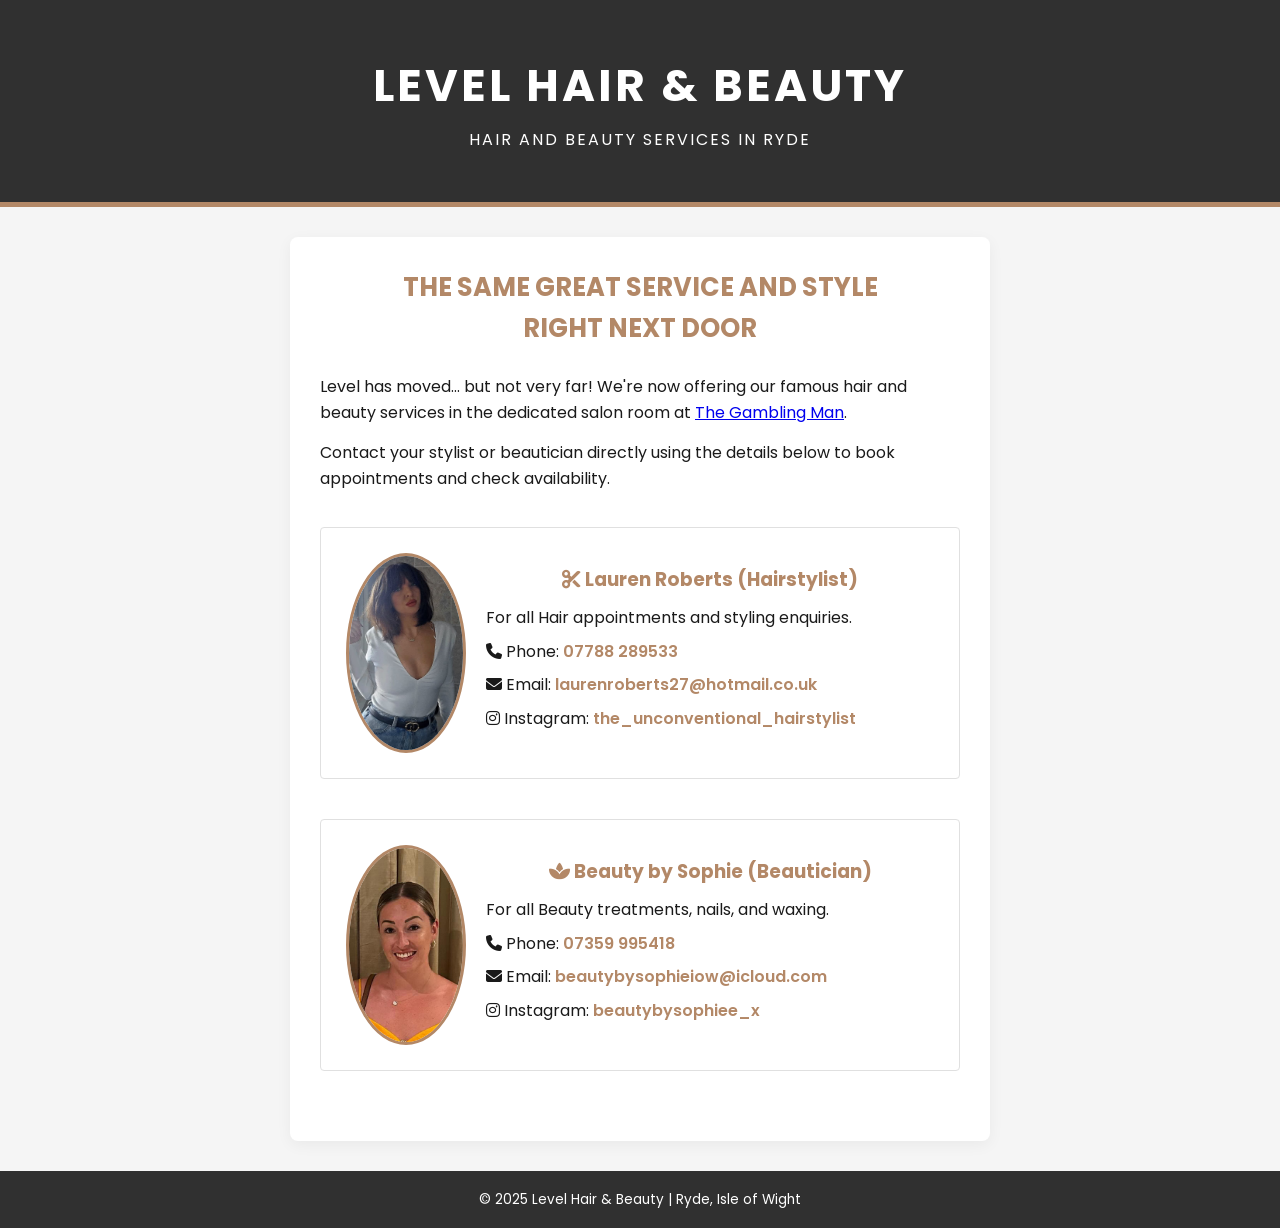
==== docs/index.html @ 0e7a3dd5 "rename to docs" ====
<!DOCTYPE html>
<html lang="en">
<head>
    <meta charset="UTF-8">
    <meta name="viewport" content="width=device-width, initial-scale=1.0">
    <title>Level Hair and Beauty | Ryde, Isle of Wight</title>
    <link rel="stylesheet" href="style.css">
    <link rel="preconnect" href="https://fonts.googleapis.com">
    <link rel="preconnect" href="https://fonts.gstatic.com" crossorigin>
    <link href="https://fonts.googleapis.com/css2?family=Poppins:wght@400;600;700&display=swap" rel="stylesheet">
    <link rel="stylesheet" href="https://cdnjs.cloudflare.com/ajax/libs/font-awesome/6.5.1/css/all.min.css">
</head>
<body>

    <header class="header">
        <h1>LEVEL HAIR & BEAUTY</h1>
        <p>HAIR AND BEAUTY SERVICES IN RYDE</p>
    </header>

	<main class="content">
        <h2>The same great service and style<br /> right next door</h2>
        <p>Level has moved... but not very far! We're now offering our famous hair and beauty services in the dedicated salon room at <a target="_blank" href="https://maps.app.goo.gl/unbRmFKhGrfCHR447">The Gambling Man</a>.</p>
        <p>Contact your stylist or beautician directly using the details below to book appointments and check availability.</p>
        
        <div class="contact-info contact-block">
            <div class="profile-image">
                <img src="Lauren Roberts Hairstylist.jpeg" alt="Portrait of Lauren Roberts, Hairstylist">
            </div>
            <div class="profile-details">
                <h3><i class="fa-solid fa-scissors"></i> Lauren Roberts (Hairstylist)</h3>
                <p>For all Hair appointments and styling enquiries.</p>
                <p><i class="fa-solid fa-phone"></i> Phone: <a href="tel:07788289533">07788 289533</a></p>
                <p><i class="fa-solid fa-envelope"></i> Email: <a href="mailto:laurenroberts27@hotmail.co.uk">laurenroberts27@hotmail.co.uk</a></p>
                <p><i class="fab fa-instagram"></i> Instagram: <a href="https://instagram.com/the_unconventional_hairstylist" target="_blank">the_unconventional_hairstylist</a></p>
            </div>
        </div>

        <div class="contact-info contact-block">
            <div class="profile-image">
                <img src="Sophie Beautician.jpg" alt="Portrait of Sophie, Beautician">
            </div>
            <div class="profile-details">
                <h3><i class="fa-solid fa-spa"></i> Beauty by Sophie (Beautician)</h3>
                <p>For all Beauty treatments, nails, and waxing.</p>
                <p><i class="fa-solid fa-phone"></i> Phone: <a href="tel:07359995418">07359 995418</a></p>
                <p><i class="fa-solid fa-envelope"></i> Email: <a href="mailto:beautybysophieiow@icloud.com">beautybysophieiow@icloud.com</a></p>
                <p><i class="fab fa-instagram"></i> Instagram: <a href="https://instagram.com/beautybysophiee_x" target="_blank">beautybysophiee_x</a></p>
            </div>
        </div>
        
    </main> 

    <footer class="footer">
        <p>&copy; 2025 Level Hair & Beauty | Ryde, Isle of Wight</p>
    </footer>

</body>
</html>
---- docs/style.css ----
/* --- LEVEL HAIR AND BEAUTY STYLE --- */

/* Basic Reset */
* {
    box-sizing: border-box;
    margin: 0;
    padding: 0;
}

:root {
    /* Defined brand colours for easy modification */
    --color-primary: #303030;    /* Charcoal Grey */
    --color-accent: #B38867;     /* Muted Gold/Bronze */
    --color-text: #1A1A1A;       /* Near Black */
    --color-background: #F5F5F5; /* Off-White */
    --color-white: #FFFFFF;
}

body {
    font-family: 'Poppins', sans-serif;
    line-height: 1.6;
    color: var(--color-text);
    background-color: var(--color-background);
    min-height: 100vh;
    display: flex;
    flex-direction: column;
}

/* Header Styling */
.header {
    background-color: var(--color-primary);
    color: var(--color-white);
    padding: 50px 20px;
    text-align: center;
    border-bottom: 5px solid var(--color-accent); /* Gold line accent */
}

.header h1 {
    font-size: 2.8rem;
    margin-bottom: 5px;
    font-weight: 700;
    letter-spacing: 3px;
}

.header p {
    font-size: 1rem;
    font-weight: 400;
    letter-spacing: 2px;
}

/* Container for Main Content */
.content {
    max-width: 700px; 
    margin: 30px auto;
    padding: 30px;
    background-color: var(--color-white);
    border-radius: 8px;
    box-shadow: 0 4px 15px rgba(0, 0, 0, 0.05);
    flex-grow: 1;
}

/* Content Headings and Text */
.content h2 {
    color: var(--color-accent);
    margin-bottom: 25px;
    font-size: 1.6rem;
    text-align: center;
    text-transform: uppercase;
}

.content p {
    margin-bottom: 15px;
    text-align: left;
}

/* Contact Information Block */
.contact-info {
    margin: 35px 0;
    padding: 25px;
    border: 1px solid var(--color-accent); /* Gold border */
    text-align: center;
    background-color: #FAFAFA;
    border-radius: 4px;
}

.contact-info p {
    margin: 8px 0;
    text-align: center;
}

.contact-info a {
    color: var(--color-accent);
    text-decoration: none;
    font-weight: 600;
}

.contact-info a:hover {
    text-decoration: underline;
    color: var(--color-primary);
}

.follow-us {
    text-align: center;
    font-style: italic;
    color: #666;
}

/* Footer Styling */
.footer {
    background-color: var(--color-primary);
    color: var(--color-white);
    text-align: center;
    padding: 18px;
    font-size: 0.85rem;
}

/* --- NEW STYLES FOR PROFILE BLOCKS AND IMAGES --- */

/* Parent container for image and text details */
.contact-block {
    display: flex; /* Enables side-by-side layout */
    align-items: center; /* Vertically aligns items */
    gap: 20px; /* Space between the image and details */
    margin-bottom: 40px; 
    padding: 25px;
    /* Resetting previous border and background for a cleaner block style */
    border: 1px solid #e0e0e0; 
    background-color: var(--color-white);
    border-radius: 4px;
}

/* Image container styling */
.profile-image {
    flex: 0 0 120px; /* Fixed width for the image container */
    overflow: hidden;
    border-radius: 50%; /* Makes the image circular */
    border: 3px solid var(--color-accent); /* Gold border around the image */
    height: 200px;
}

.profile-image img {
    width: 100%;
    height: 100%;
    display: block;
    /* Scales and crops the image to cover the entire container */
    object-fit: cover; 
}

/* Details container styling */
.profile-details {
    flex-grow: 1; /* Allows details block to take remaining space */
}

.profile-details h3 {
    margin-top: 0;
    margin-bottom: 10px;
    color: var(--color-accent);
}

.profile-details p {
    text-align: left; /* Ensures text inside details block is left-aligned */
}


/* --- RESPONSIVENESS (Media Query) --- */

/* For smaller screens (below 600px) */
@media (max-width: 600px) {
    
    .header {
        padding: 40px 15px;
    }

    .header h1 {
        font-size: 1.8rem;
        letter-spacing: 2px;
    }

    .header p {
        font-size: 0.9rem;
        letter-spacing: 1px;
    }

    .content {
        margin: 15px;
        padding: 20px;
    }

    .content h2 {
        font-size: 1.4rem;
    }
	    /* Change profile layout to stack vertically on small screens */
    .contact-block {
        flex-direction: column; 
        text-align: center; /* Center the stacked elements */
        gap: 15px;
    }

    .profile-image {
        flex: none; /* Remove fixed flex properties */
        margin-bottom: 10px; 
    }

    .profile-details p {
        text-align: center; /* Center text details on small screens */
    }
}
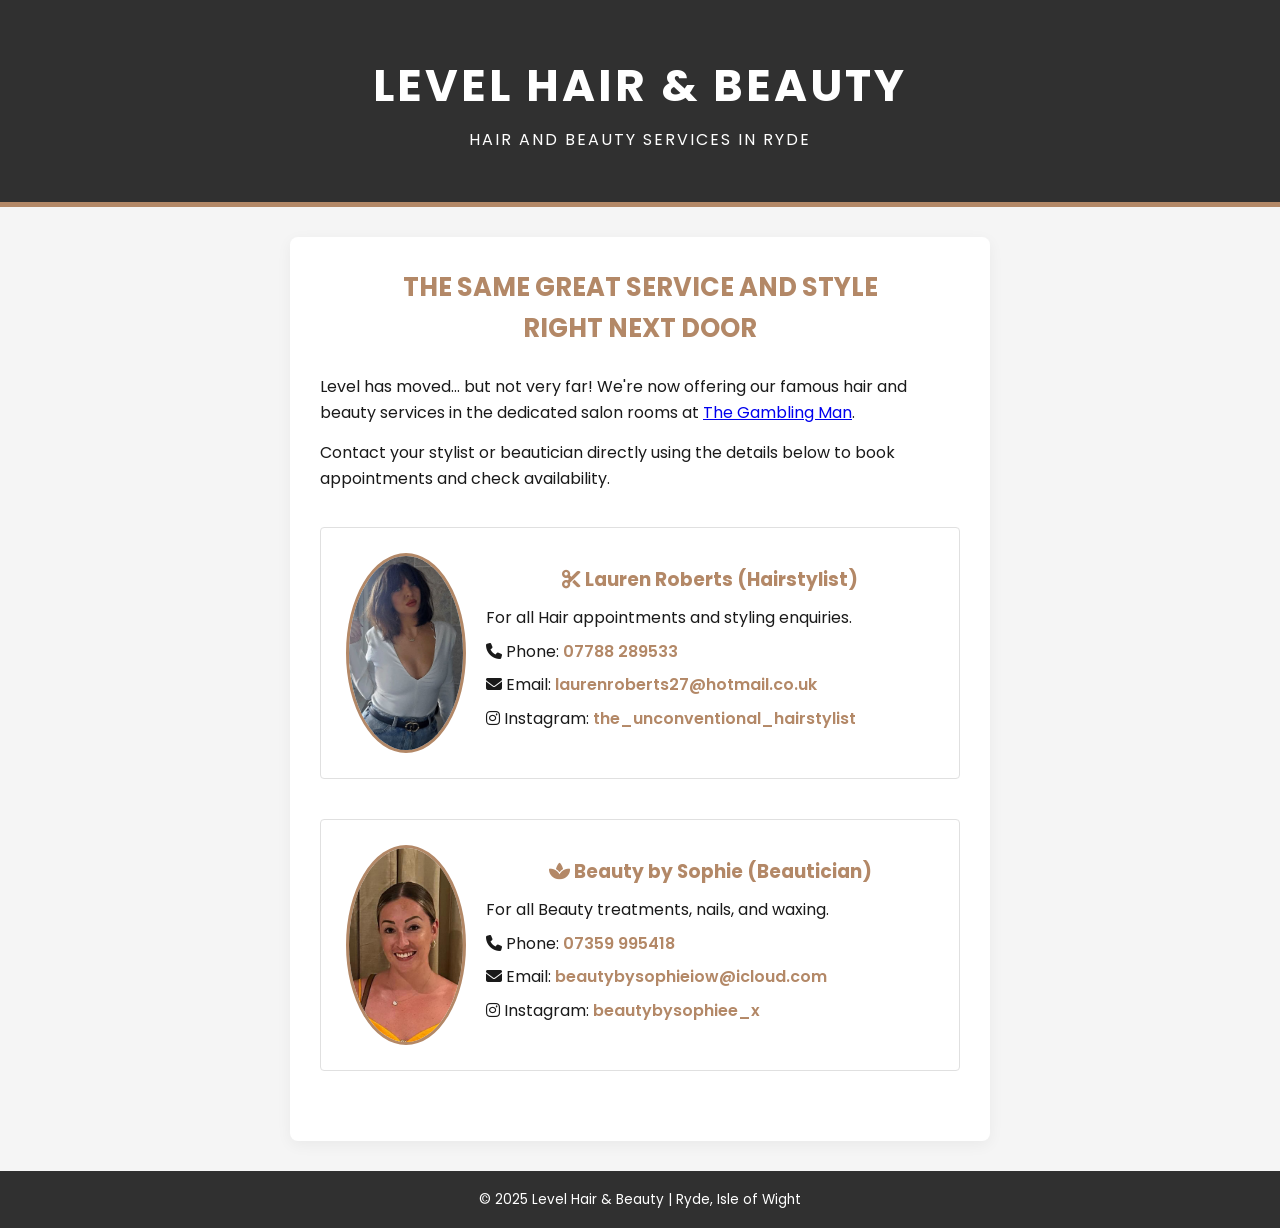
==== commit 0b236ed8: "Added schema" ====
--- a/docs/index.html
+++ b/docs/index.html
@@ -9,6 +9,43 @@
     <link rel="preconnect" href="https://fonts.gstatic.com" crossorigin>
     <link href="https://fonts.googleapis.com/css2?family=Poppins:wght@400;600;700&display=swap" rel="stylesheet">
     <link rel="stylesheet" href="https://cdnjs.cloudflare.com/ajax/libs/font-awesome/6.5.1/css/all.min.css">
+
+<script type="application/ld+json">
+{
+  "@context": "https://schema.org",
+  "@type": "BeautySalon",
+  "name": "Level Hair & Beauty",
+  "image": "https://levelhairandbeauty.co.uk/images/Level-Ryde-11.JPG",
+  "url": "https://levelhairandbeauty.co.uk",
+  "telephone": "+447788289533",
+  "description": "Hair and beauty services in Ryde, Isle of Wight, featuring services by Lauren Roberts (Hairstylist) and Sophie (Beautician). Now operating from The Gambling Man.",
+  "address": {
+    "@type": "PostalAddress",
+    "streetAddress": "5 St Thomas' Square",
+    "addressLocality": "Ryde",
+    "addressRegion": "Isle of Wight",
+    "postalCode": "PO33 2PJ",
+    "addressCountry": "GB"
+  },
+  "contactPoint": [
+    {
+      "@type": "ContactPoint",
+      "telephone": "+447788289533",
+      "contactType": "Hairstylist bookings"
+    },
+    {
+      "@type": "ContactPoint",
+      "telephone": "+447359995418",
+      "contactType": "Beauty bookings"
+    }
+  ],
+  "sameAs": [
+    "https://www.instagram.com/the_unconventional_hairstylist",
+    "https://www.instagram.com/beautybysophiee_x"
+  ]
+}
+</script>
+
 </head>
 <body>
 
@@ -19,7 +56,7 @@
 
 	<main class="content">
         <h2>The same great service and style<br /> right next door</h2>
-        <p>Level has moved... but not very far! We're now offering our famous hair and beauty services in the dedicated salon room at <a target="_blank" href="https://maps.app.goo.gl/unbRmFKhGrfCHR447">The Gambling Man</a>.</p>
+        <p>Level has moved... but not very far! We're now offering our famous hair and beauty services in the dedicated salon rooms at <a target="_blank" href="https://maps.app.goo.gl/unbRmFKhGrfCHR447">The Gambling Man</a>.</p>
         <p>Contact your stylist or beautician directly using the details below to book appointments and check availability.</p>
         
         <div class="contact-info contact-block">
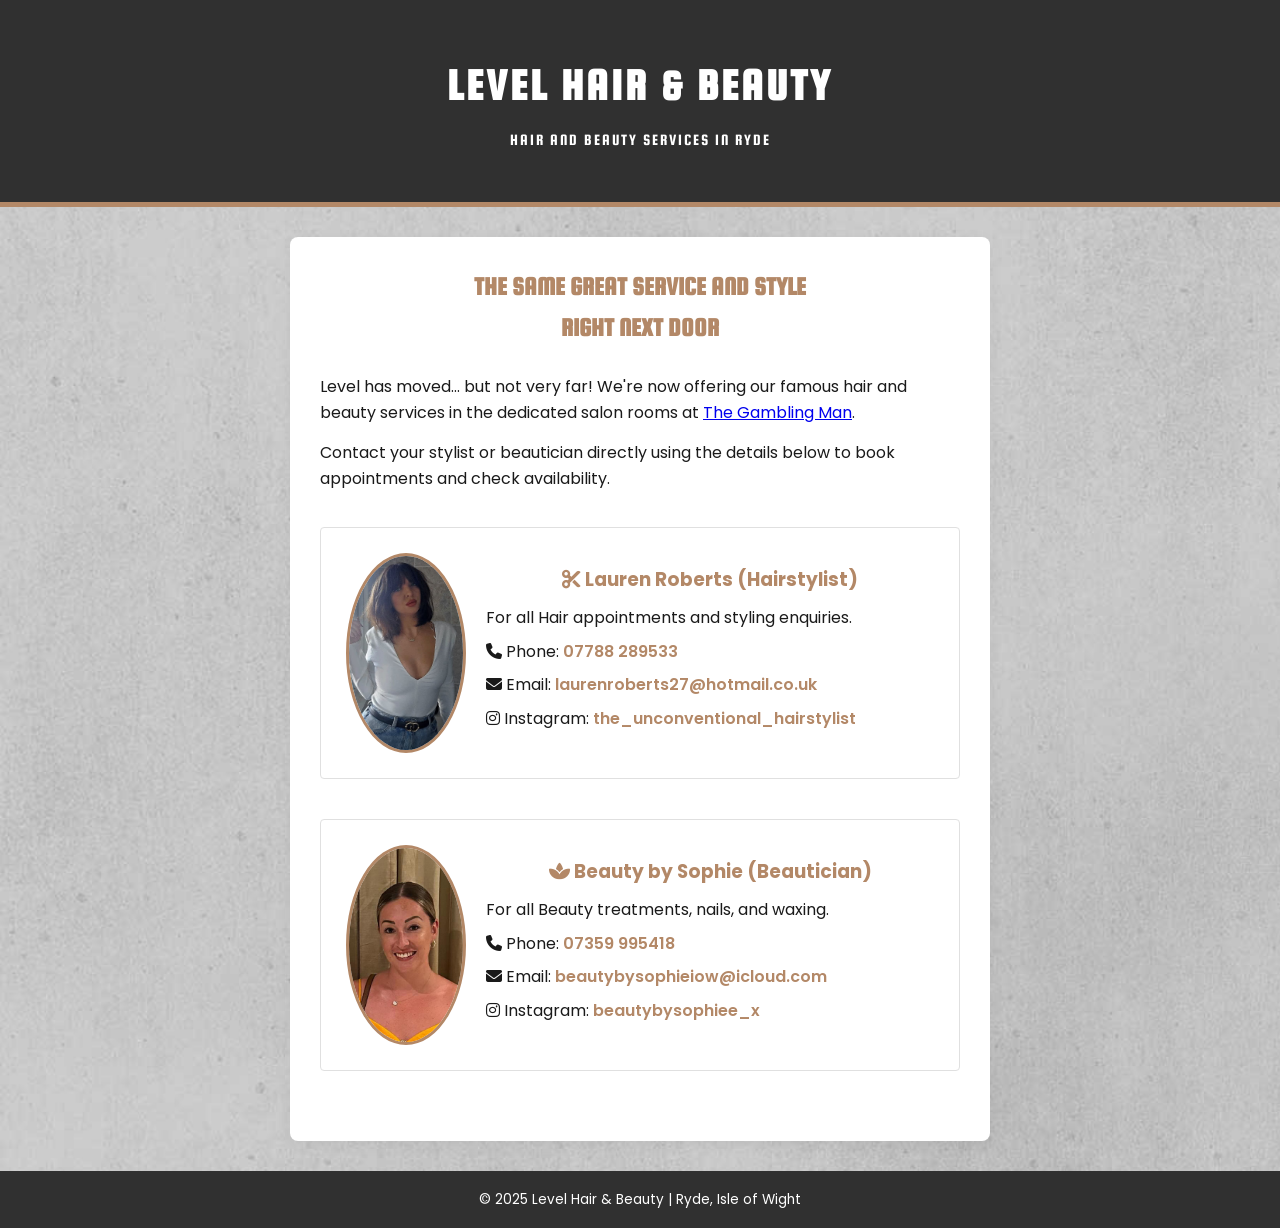
==== commit 10cfb08b: "Update fonts to google font squadaone" ====
--- a/docs/index.html
+++ b/docs/index.html
@@ -8,6 +8,7 @@
     <link rel="preconnect" href="https://fonts.googleapis.com">
     <link rel="preconnect" href="https://fonts.gstatic.com" crossorigin>
     <link href="https://fonts.googleapis.com/css2?family=Poppins:wght@400;600;700&display=swap" rel="stylesheet">
+	<link href="https://fonts.googleapis.com/css2?family=Squada+One&display=swap" rel="stylesheet">
     <link rel="stylesheet" href="https://cdnjs.cloudflare.com/ajax/libs/font-awesome/6.5.1/css/all.min.css">
 
 <script type="application/ld+json">
--- a/docs/style.css
+++ b/docs/style.css
@@ -16,11 +16,20 @@
     --color-white: #FFFFFF;
 }
 
+.squada-one-regular {
+  font-family: "Squada One", sans-serif;
+  font-weight: 400;
+  font-style: normal;
+}
+
+
 body {
     font-family: 'Poppins', sans-serif;
     line-height: 1.6;
     color: var(--color-text);
     background-color: var(--color-background);
+	background-image: url("BG_textured.jpg");
+	background-size: cover;
     min-height: 100vh;
     display: flex;
     flex-direction: column;
@@ -29,7 +38,8 @@
 /* Header Styling */
 .header {
     background-color: var(--color-primary);
-    color: var(--color-white);
+    font-family: 'Squada One', sans-serif;
+	color: var(--color-white);
     padding: 50px 20px;
     text-align: center;
     border-bottom: 5px solid var(--color-accent); /* Gold line accent */
@@ -61,7 +71,8 @@
 
 /* Content Headings and Text */
 .content h2 {
-    color: var(--color-accent);
+    font-family: 'Squada One', sans-serif;
+	color: var(--color-accent);
     margin-bottom: 25px;
     font-size: 1.6rem;
     text-align: center;
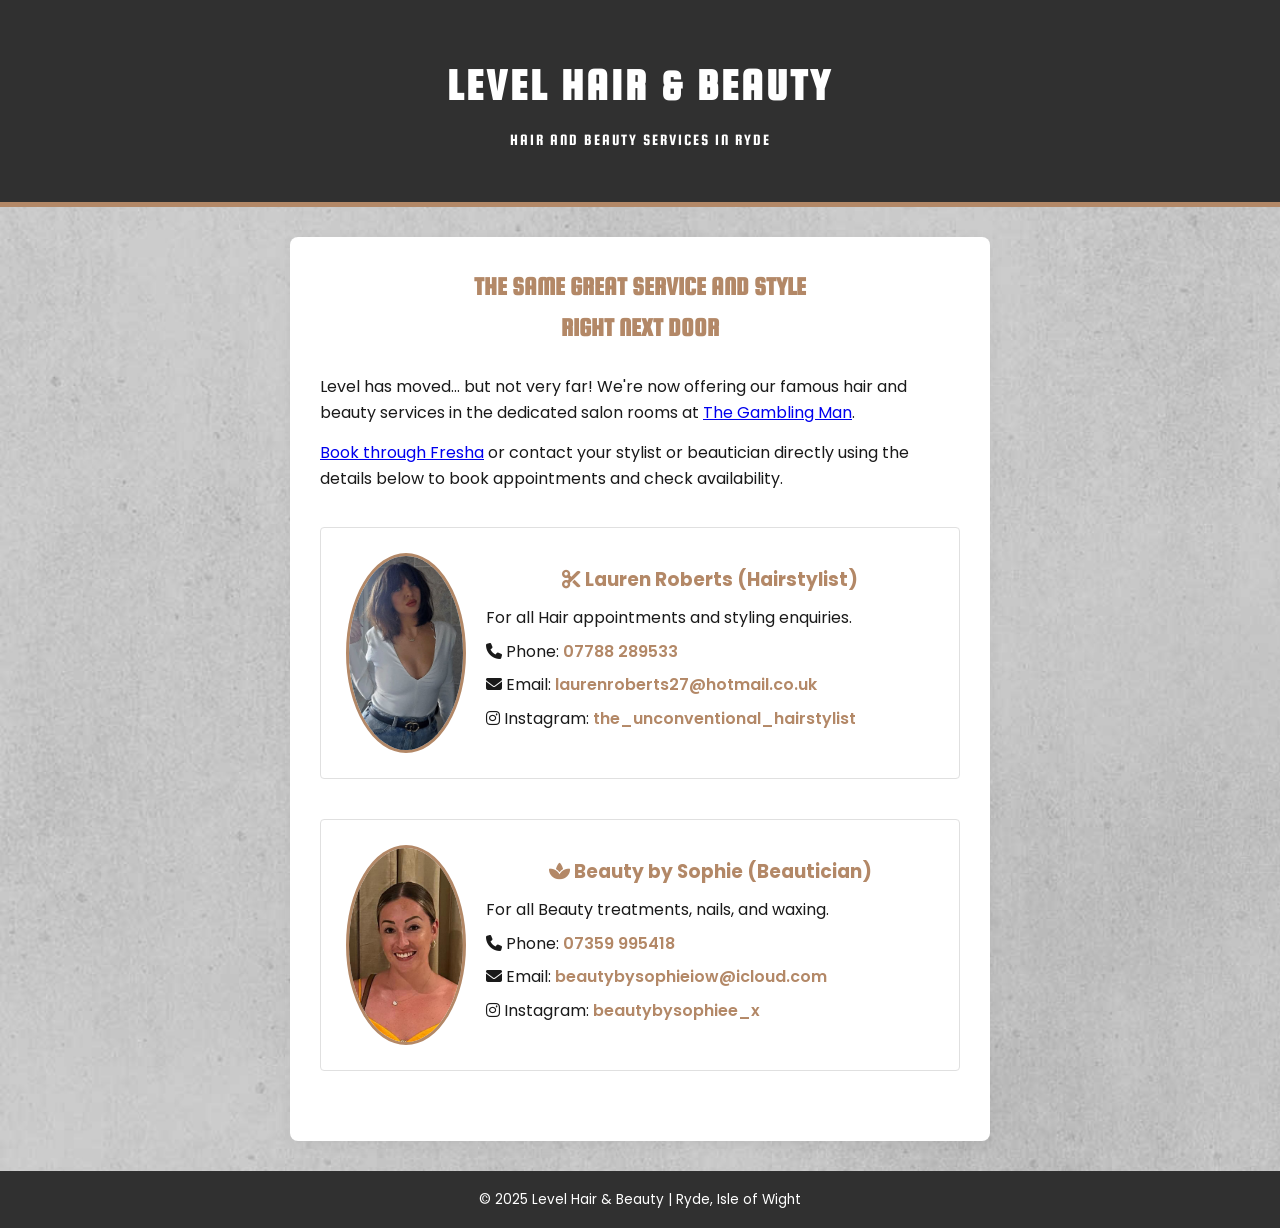
==== commit c23d08d5: "Add fresha link" ====
--- a/docs/index.html
+++ b/docs/index.html
@@ -58,7 +58,7 @@
 	<main class="content">
         <h2>The same great service and style<br /> right next door</h2>
         <p>Level has moved... but not very far! We're now offering our famous hair and beauty services in the dedicated salon rooms at <a target="_blank" href="https://maps.app.goo.gl/unbRmFKhGrfCHR447">The Gambling Man</a>.</p>
-        <p>Contact your stylist or beautician directly using the details below to book appointments and check availability.</p>
+        <p><a href="https://www.fresha.com/a/level-hair-and-beauty-ryde-5-saint-thomas-square-rky4w6cp/all-offer?menu=true&pId=443873&rwg_token=ACgRB3czfO1_xL_8tgdIUHbI9wB1Ihxqlnu8P_37LwWiqXSXWJHrLTKTyujEQK-ms91mVQ5nuBi34LJ8JGKdyBmPv1VrSVO68w%3D%3D&gei=kVYxaa7gCKe1hbIPmZSzgA4&brid=k4Zj84lLmuQA-DZMQB1Lww">Book through Fresha</a> or contact your stylist or beautician directly using the details below to book appointments and check availability.</p>
         
         <div class="contact-info contact-block">
             <div class="profile-image">
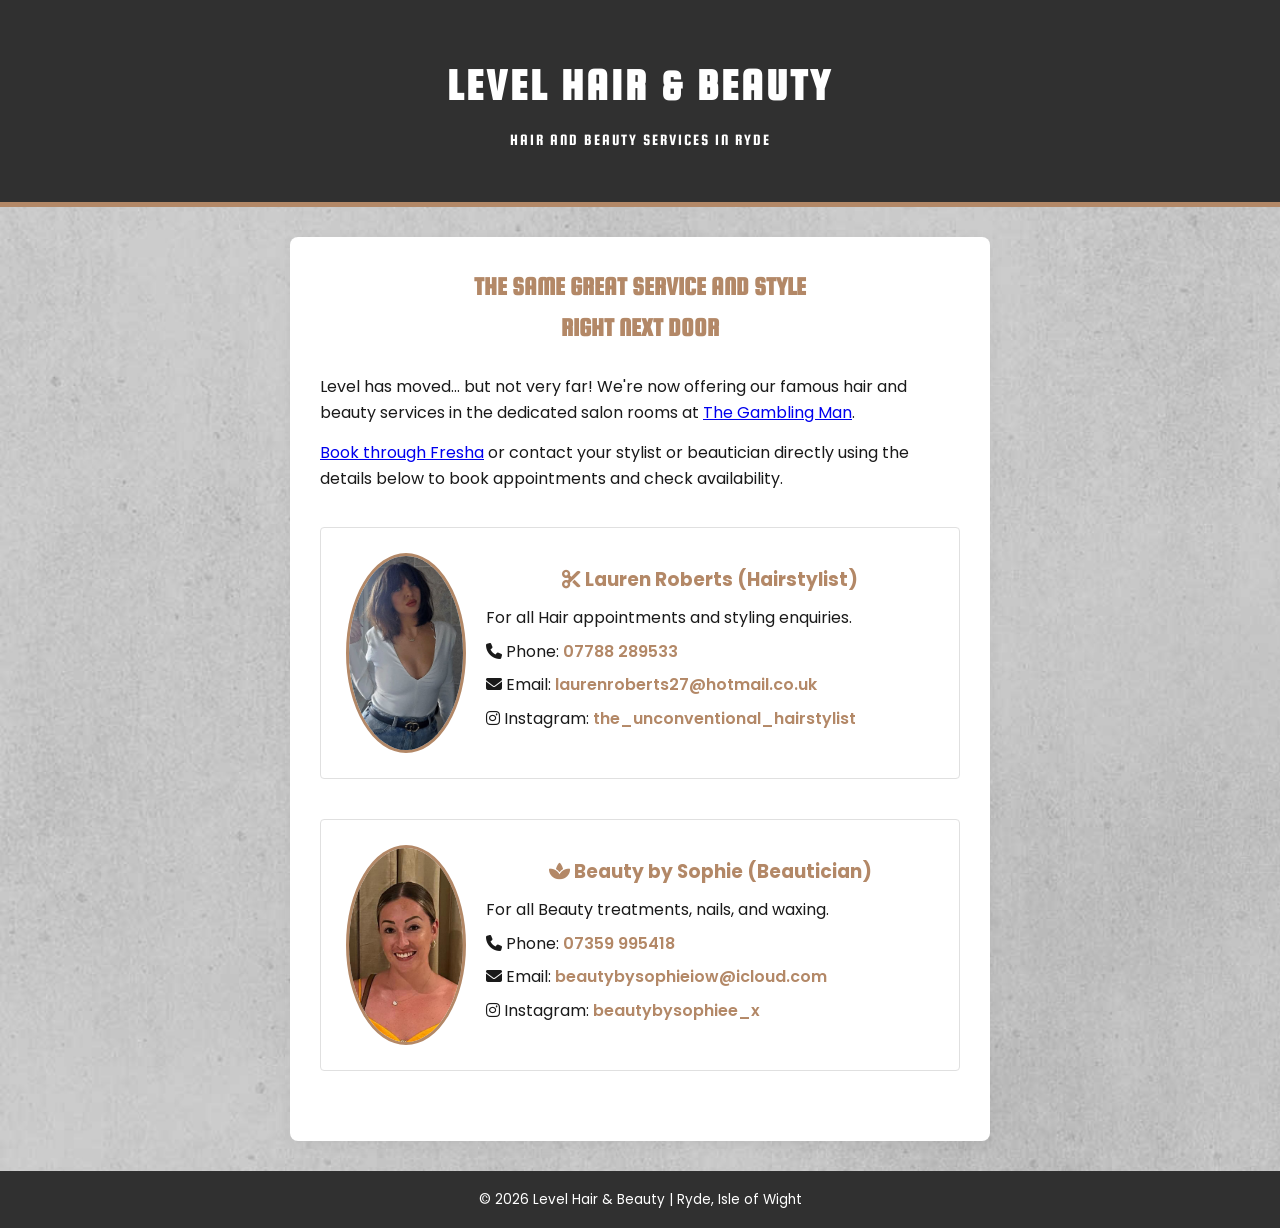
==== commit 82b88f51: "dynamic year on copyright" ====
--- a/docs/index.html
+++ b/docs/index.html
@@ -89,8 +89,12 @@
     </main> 
 
     <footer class="footer">
-        <p>&copy; 2025 Level Hair & Beauty | Ryde, Isle of Wight</p>
+        <p>&copy; <span id="year"></span> Level Hair & Beauty | Ryde, Isle of Wight</p>
     </footer>
+
+<script>
+    document.getElementById("year").textContent = new Date().getFullYear();
+</script>
 
 </body>
 </html>
